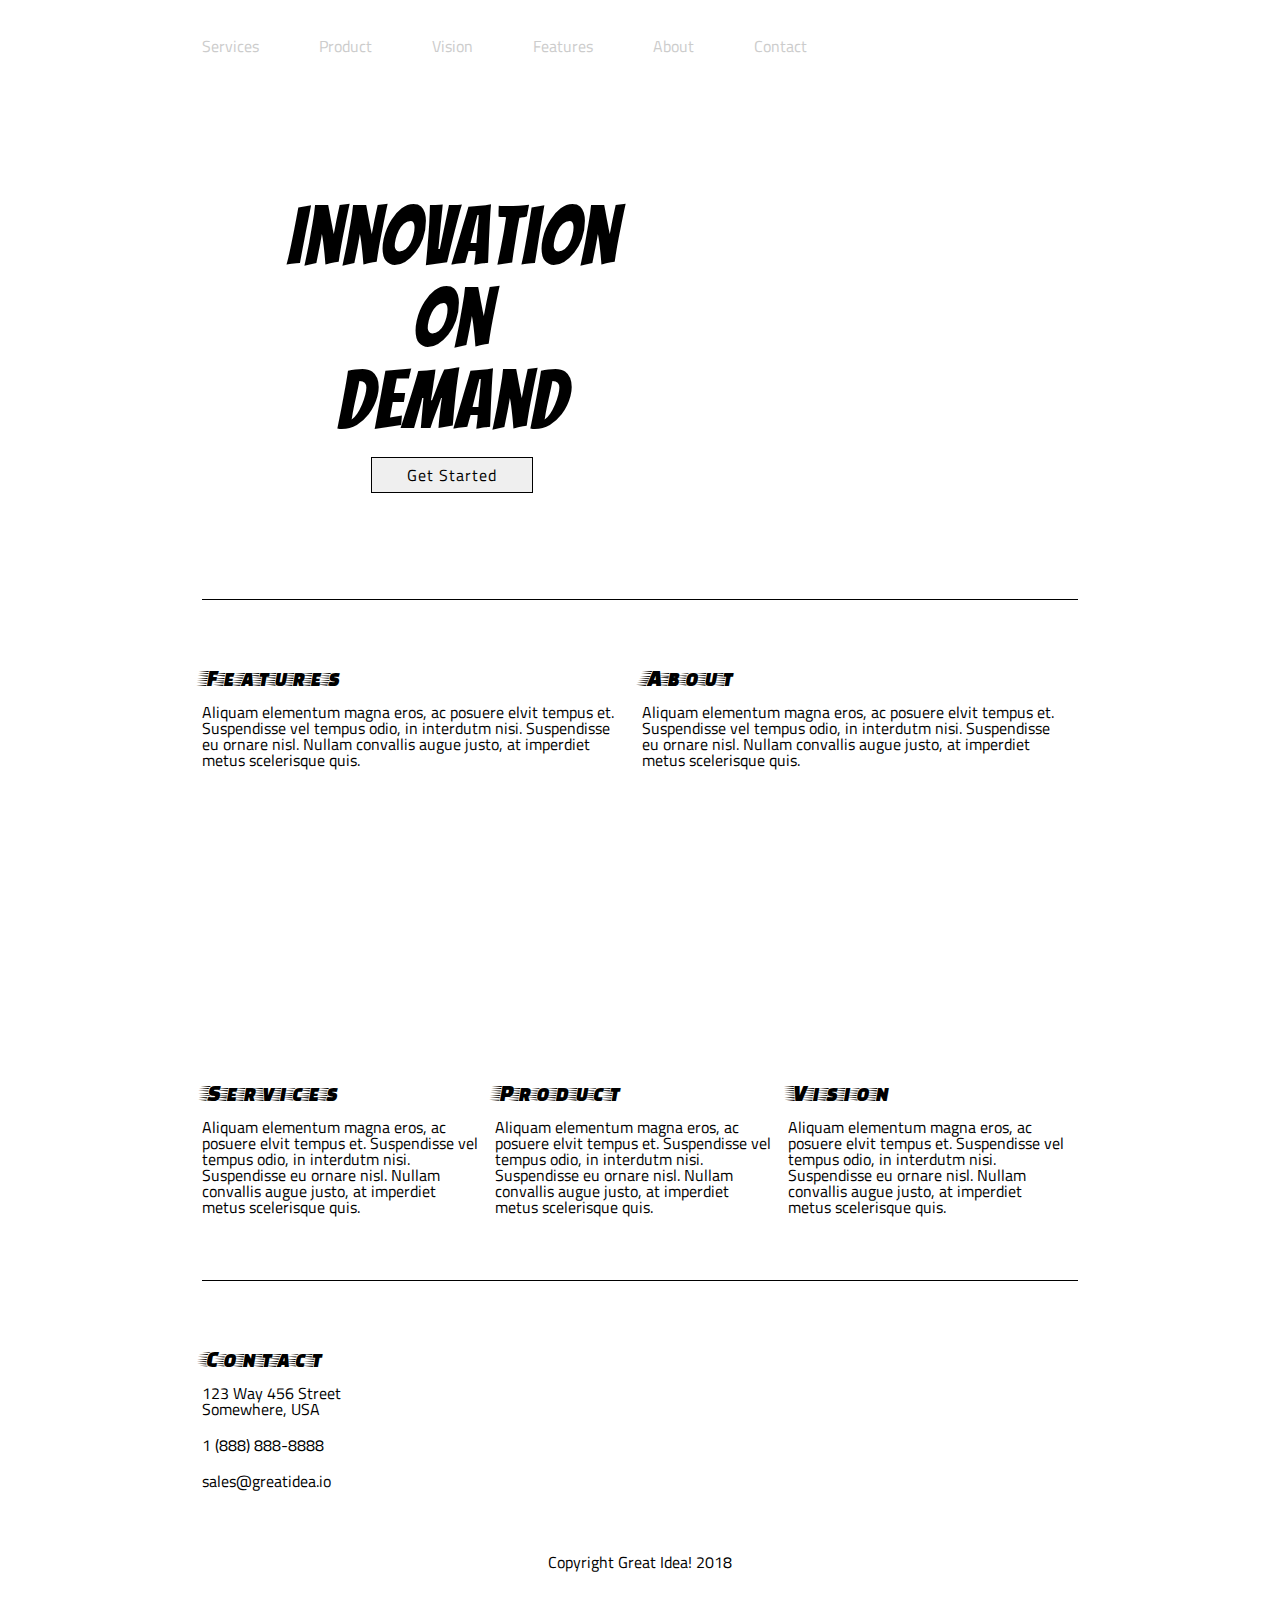
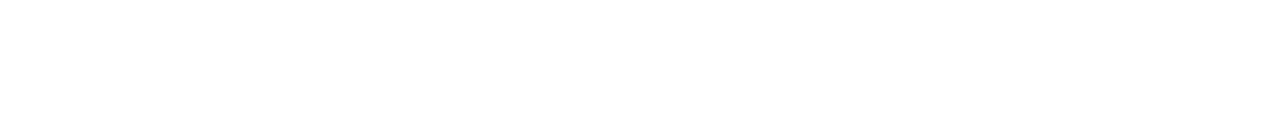
==== great-idea-website/index.html @ d26e78eb "completed project build  -  HTML Structure and CSS styles" ====
<!DOCTYPE html>

<html lang="en">
  <head>
    <meta charset="utf-8" />

    <title>Great Idea!</title>

    <link
      href="https://fonts.googleapis.com/css?family=Bangers|Titillium+Web"
      rel="stylesheet"
    />

    <!-- Stretch Goal -->
    <link
      href="https://fonts.googleapis.com/css?family=Faster+One&display=swap"
      rel="stylesheet"
    />

    <link rel="stylesheet" href="css/index.css" />

    <!--[if lt IE 9]>
      <script src="https://cdnjs.cloudflare.com/ajax/libs/html5shiv/3.7.3/html5shiv.js"></script>
    <![endif]-->
  </head>

  <body>
    <nav>
      <a href="#">Services</a>
      <a href="#">Product</a>
      <a href="#">Vision</a>
      <a href="#">Features</a>
      <a href="#">About</a>
      <a href="#">Contact</a>
      <!-- Stretch Goal -->
      <!-- <img class="logo" src="img/logo.png" alt="Great Idea! Company logo." /> -->
      <div class="logo"></div>
    </nav>

    <header>
      <div class="header-left">
        <h1>Innovation <br />On <br />Demand</h1>
        <button>Get Started</button>
      </div>
      <!-- Stretch Goal -->
      <!-- <img src="img/header-img.png" alt="Image of a code snippet." /> -->
      <div class="header-img"></div>
    </header>

    <section class="two-column">
      <div class="col">
        <h2>Features</h2>
        <p>
          Aliquam elementum magna eros, ac posuere elvit tempus et. Suspendisse
          vel tempus odio, in interdutm nisi. Suspendisse eu ornare nisl. Nullam
          convallis augue justo, at imperdiet metus scelerisque quis.
        </p>
      </div>
      <div class="col">
        <h2>About</h2>
        <p>
          Aliquam elementum magna eros, ac posuere elvit tempus et. Suspendisse
          vel tempus odio, in interdutm nisi. Suspendisse eu ornare nisl. Nullam
          convallis augue justo, at imperdiet metus scelerisque quis.
        </p>
      </div>
    </section>
    <!-- Stretch Goal -->
    <!-- <img
      class="middle-img"
      src="img/mid-page-accent.jpg"
      alt="Image of code snippets across the screen"
    /> -->
    <div class="middle-img"></div>

    <section class="thirds">
      <div class="col-third">
        <h2>Services</h2>
        <p>
          Aliquam elementum magna eros, ac posuere elvit tempus et. Suspendisse
          vel tempus odio, in interdutm nisi. Suspendisse eu ornare nisl. Nullam
          convallis augue justo, at imperdiet metus scelerisque quis.
        </p>
      </div>
      <div class="col-third">
        <h2>Product</h2>
        <p>
          Aliquam elementum magna eros, ac posuere elvit tempus et. Suspendisse
          vel tempus odio, in interdutm nisi. Suspendisse eu ornare nisl. Nullam
          convallis augue justo, at imperdiet metus scelerisque quis.
        </p>
      </div>
      <div class="col-third">
        <h2>Vision</h2>
        <p>
          Aliquam elementum magna eros, ac posuere elvit tempus et. Suspendisse
          vel tempus odio, in interdutm nisi. Suspendisse eu ornare nisl. Nullam
          convallis augue justo, at imperdiet metus scelerisque quis.
        </p>
      </div>
    </section>

    <section class="contact">
      <h2>Contact</h2>
      <address>
        123 Way 456 Street Somewhere, USA
        <a href="#">1 (888) 888-8888</a>
        <a href="#">sales@greatidea.io</a>
      </address>
    </section>

    <footer>
      Copyright Great Idea! 2018
    </footer>
  </body>
</html>
---- great-idea-website/css/index.css ----
/* http://meyerweb.com/eric/tools/css/reset/ 
   v2.0 | 20110126
   License: none (public domain)
*/

html,
body,
div,
span,
applet,
object,
iframe,
h1,
h2,
h3,
h4,
h5,
h6,
p,
blockquote,
pre,
a,
abbr,
acronym,
address,
big,
cite,
code,
del,
dfn,
em,
img,
ins,
kbd,
q,
s,
samp,
small,
strike,
strong,
sub,
sup,
tt,
var,
b,
u,
i,
center,
dl,
dt,
dd,
ol,
ul,
li,
fieldset,
form,
label,
legend,
table,
caption,
tbody,
tfoot,
thead,
tr,
th,
td,
article,
aside,
canvas,
details,
embed,
figure,
figcaption,
footer,
header,
hgroup,
menu,
nav,
output,
ruby,
section,
summary,
time,
mark,
audio,
video {
  margin: 0;
  padding: 0;
  border: 0;
  font-size: 100%;
  font: inherit;
  vertical-align: baseline;
}
/* HTML5 display-role reset for older browsers */
article,
aside,
details,
figcaption,
figure,
footer,
header,
hgroup,
menu,
nav,
section {
  display: block;
}
body {
  line-height: 1;
}
ol,
ul {
  list-style: none;
}
blockquote,
q {
  quotes: none;
}
blockquote:before,
blockquote:after,
q:before,
q:after {
  content: "";
  content: none;
}
table {
  border-collapse: collapse;
  border-spacing: 0;
}

/* Set every element's box-sizing to border-box */
* {
  box-sizing: border-box;
}

html,
body {
  height: 100%;
  font-family: "Titillium Web", sans-serif;
}

h1,
h2,
h3,
h4,
h5 {
  font-family: "Bangers", cursive;
  letter-spacing: 1px;
  margin-bottom: 15px;

  /* Stretch Goal */
  font-family: "Faster One", "Bangers", cursive;
}

/* Your code starts here! */
body {
  width: 876px;
  margin: 90px auto 0 auto;
}

h2 {
  font-size: 24px;
}

header,
section {
  padding: 65px 0;
}

nav {
  height: 80px;
  padding: 30px 0 60px 0;

  /* Stretch Goal */
  position: fixed;
  top: 0;
  background-color: #ffffff;
}

nav a {
  margin-right: 56px;
  text-decoration: none;
  color: #cccccc;
}

nav div.logo {
  display: inline-block;
  vertical-align: middle;
  margin-left: 35px;

  /* Stretch Goal */
  background-image: url("/great-idea-website/img/logo.png");
  width: 183px;
  height: 36px;
}

header {
  border-bottom: solid thin #000000;
}

header .header-left {
  width: 420px;
  display: inline-block;
  vertical-align: middle;
  text-align: center;
  margin-left: 40px;
  margin-right: 33px;
}

header .header-left h1 {
  font-size: 82px;
  font-family: "Bangers", cursive;
}

header .header-left button {
  border: solid thin #000000;
  padding: 5px 35px;
  font-size: 16px;
  font-family: "Titillium Web", sans-serif;
  letter-spacing: 1px;
}

header div.header-img {
  display: inline-block;
  vertical-align: middle;

  /* Stretch Goal */
  background-image: url("/great-idea-website/img/header-img.png");
  width: 379px;
  height: 379px;
}

section.two-column .col {
  display: inline-block;
  width: 425px;
  margin-right: 11px;
}

.middle-img {
  background-image: url("/great-idea-website/img/mid-page-accent.jpg");
  width: 876px;
  height: 182px;
}

section.thirds .col-third {
  display: inline-block;
  width: 280px;
  margin-right: 9px;
}

section.contact {
  border-top: solid thin #000000;
}

section.contact address {
  width: 150px;
}

section.contact address a {
  text-decoration: none;
  color: inherit;
  display: inline-block;
  margin-top: 20px;
}

footer {
  height: 170px;
  text-align: center;
}
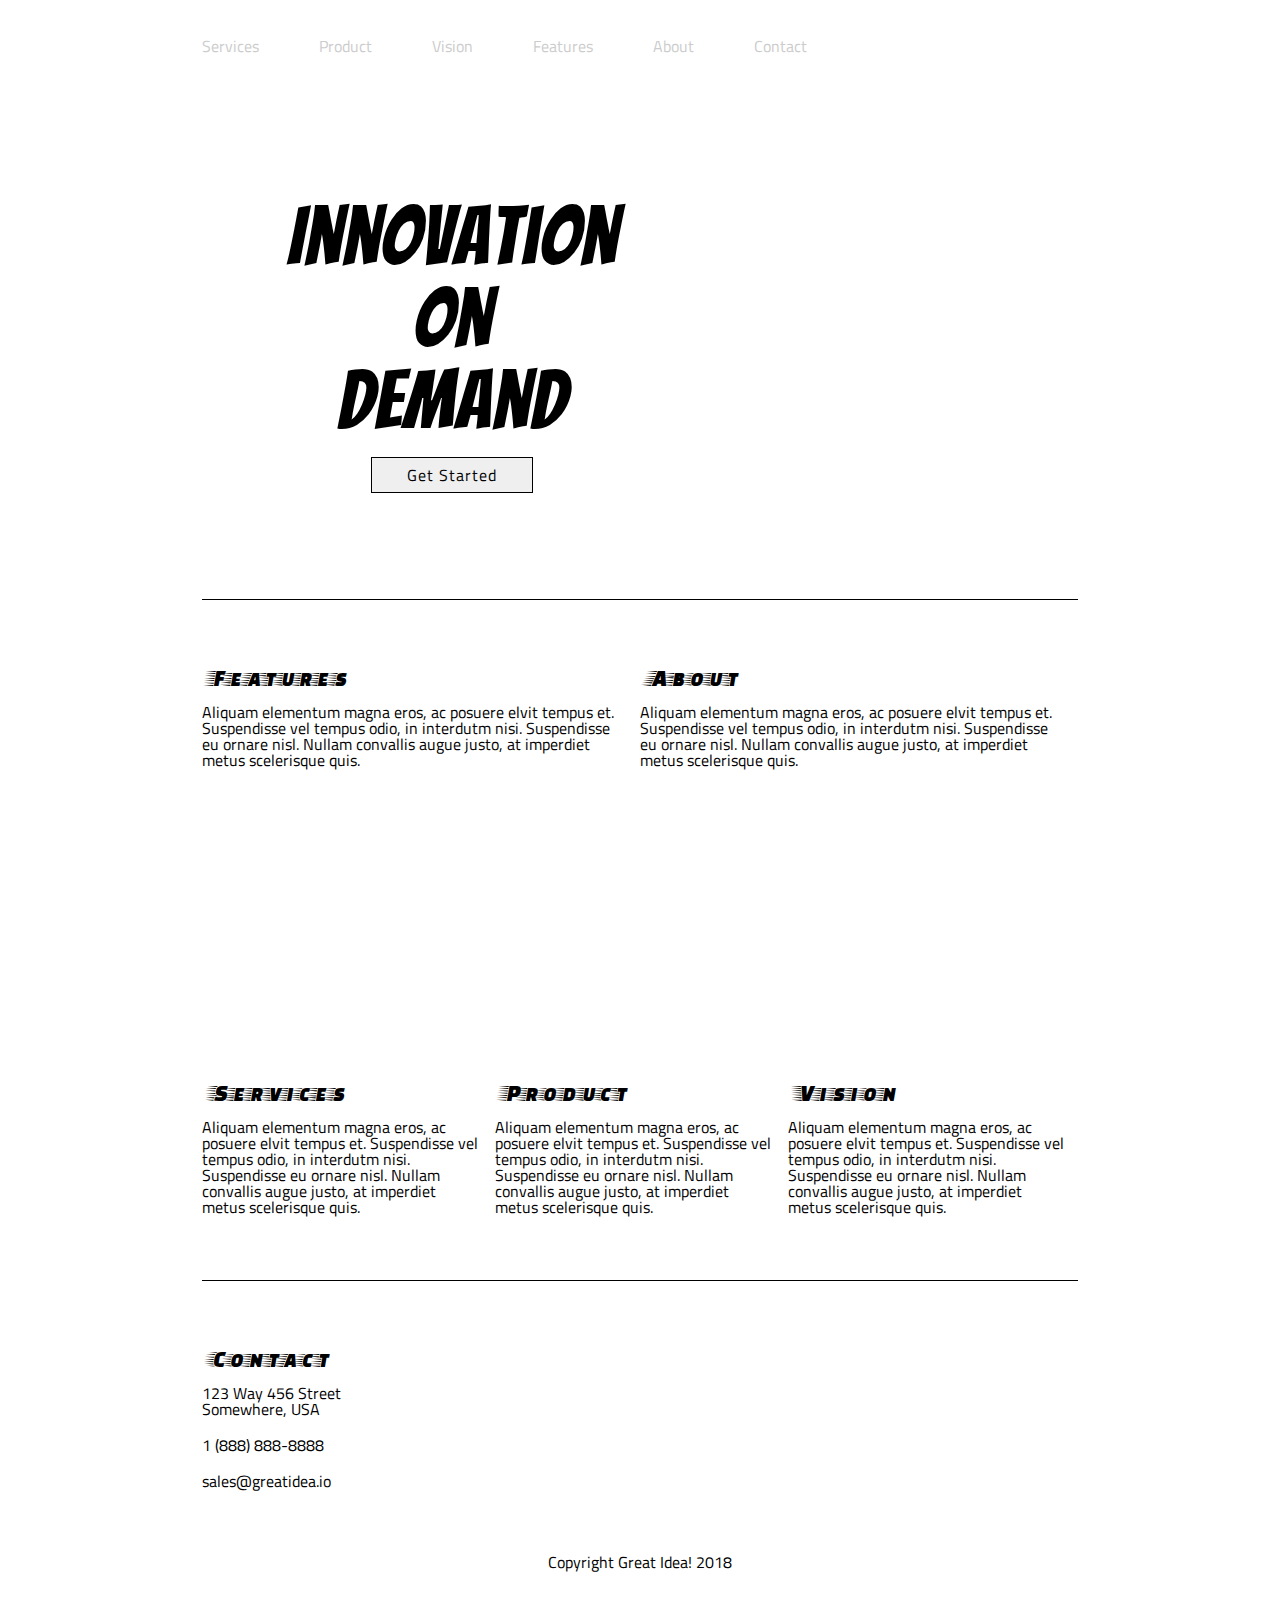
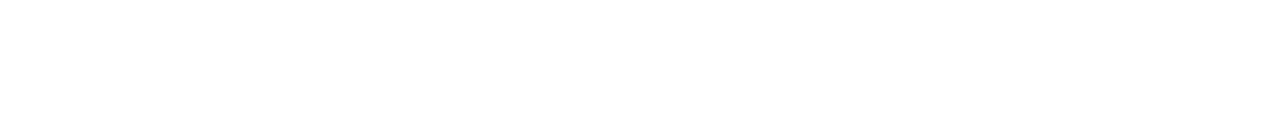
==== commit b0a224b1: "checked off project goals" ====
--- a/great-idea-website/index.html
+++ b/great-idea-website/index.html
@@ -26,12 +26,12 @@
 
   <body>
     <nav>
-      <a href="#">Services</a>
-      <a href="#">Product</a>
-      <a href="#">Vision</a>
-      <a href="#">Features</a>
-      <a href="#">About</a>
-      <a href="#">Contact</a>
+      <a class="nav-link" href="#">Services</a>
+      <a class="nav-link" href="/great-idea-website/product.html">Product</a>
+      <a class="nav-link" href="#">Vision</a>
+      <a class="nav-link" href="#">Features</a>
+      <a class="nav-link" href="#">About</a>
+      <a class="nav-link" href="#">Contact</a>
       <!-- Stretch Goal -->
       <!-- <img class="logo" src="img/logo.png" alt="Great Idea! Company logo." /> -->
       <div class="logo"></div>
--- a/great-idea-website/css/index.css
+++ b/great-idea-website/css/index.css
@@ -152,10 +152,14 @@
   font-family: "Faster One", "Bangers", cursive;
 }
 
+h2 {
+  padding-left: 7px;
+}
+
 /* Your code starts here! */
 body {
   width: 876px;
-  margin: 90px auto 0 auto;
+  margin: 90px auto 0;
 }
 
 h2 {
@@ -169,7 +173,7 @@
 
 nav {
   height: 80px;
-  padding: 30px 0 60px 0;
+  padding: 30px 0 60px;
 
   /* Stretch Goal */
   position: fixed;
@@ -177,10 +181,26 @@
   background-color: #ffffff;
 }
 
-nav a {
+nav a.nav-link {
+  display: inline-block;
   margin-right: 56px;
   text-decoration: none;
   color: #cccccc;
+}
+
+/* Stretch Goal */
+nav a.nav-link:hover {
+  animation: nav 300ms ease-in forwards;
+}
+
+@keyframes nav {
+  0% {
+    transform: scale(1) skew(0);
+  }
+  100% {
+    transform: scale(1.2) skew(-12deg);
+    color: goldenrod;
+  }
 }
 
 nav div.logo {
@@ -220,6 +240,22 @@
   letter-spacing: 1px;
 }
 
+/* Stretch Goal */
+header .header-left button:hover {
+  animation: skew 400ms ease-in forwards;
+}
+
+@keyframes skew {
+  0% {
+    transform: skew(0);
+  }
+  100% {
+    background-color: goldenrod;
+    transform: skew(-8deg);
+    box-shadow: -2px 2px 8px grey;
+  }
+}
+
 header div.header-img {
   display: inline-block;
   vertical-align: middle;
@@ -232,8 +268,8 @@
 
 section.two-column .col {
   display: inline-block;
-  width: 425px;
-  margin-right: 11px;
+  width: 48.5%;
+  margin-right: 1%;
 }
 
 .middle-img {
@@ -244,8 +280,8 @@
 
 section.thirds .col-third {
   display: inline-block;
-  width: 280px;
-  margin-right: 9px;
+  width: 32%;
+  margin-right: 1%;
 }
 
 section.contact {
@@ -267,3 +303,70 @@
   height: 170px;
   text-align: center;
 }
+
+/* Product CSS */
+aside,
+main {
+  margin-top: 20px;
+}
+
+aside {
+  display: inline-block;
+  width: 20%;
+  margin-top: 20px;
+  margin-right: 2%;
+}
+
+aside ul.category {
+  margin-top: 20px;
+}
+
+aside ul.category:first-child {
+  margin-top: 0;
+}
+
+aside ul.category h3.category-title,
+aside ul.category li.category-item {
+  margin-bottom: 6px;
+}
+
+aside ul.category li.category-item,
+main ul.product-list li.product-item p,
+main ul.product-list li.product-item figure figcaption {
+  color: grey;
+}
+
+main {
+  display: inline-block;
+  width: 77%;
+  vertical-align: top;
+
+  margin-bottom: 40px;
+}
+
+main ul.product-list li.product-item {
+  display: inline-block;
+  width: 30%;
+  margin-left: 2%;
+  margin-bottom: 25px;
+}
+
+main ul.product-list li.product-item figure img {
+  width: 100%;
+}
+
+main ul.product-list li.product-item figure figcaption {
+  margin-top: 8px;
+  font-size: 11px;
+}
+
+main ul.product-list li.product-item h2.product-title {
+  font-family: inherit;
+  margin: 10px 0;
+  padding-left: 0;
+  font-size: 17px;
+}
+
+main ul.product-list li.product-item p {
+  font-size: 14px;
+}
